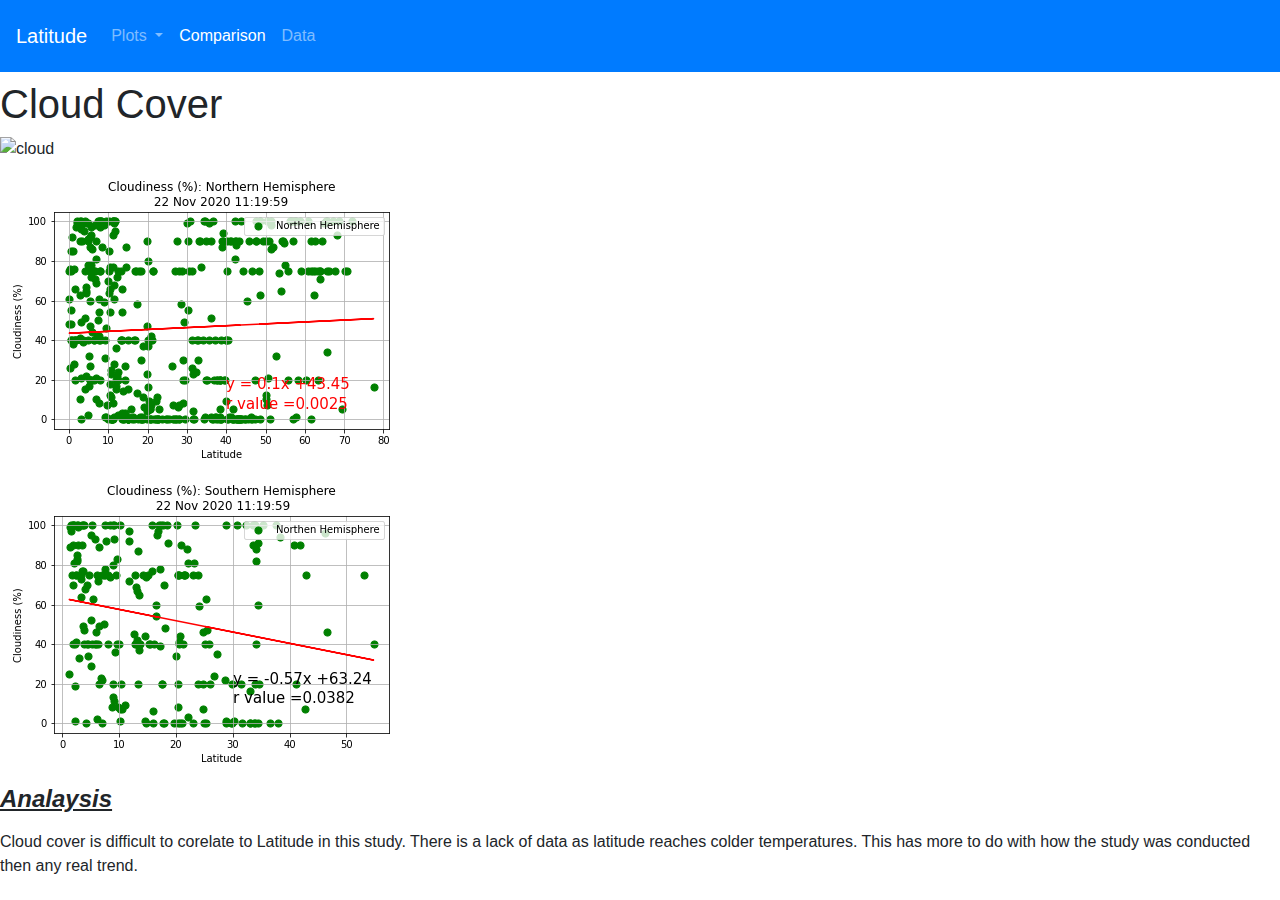
==== cloud.html @ 0de70aff "update figures and data. Update pages" ====
<!DOCTYPE html>
<html lang="en-us">

<head>
  <meta charset="UTF-8">
  <title>Cloudiness</title>
  <link rel="stylesheet" type="text/css" href="style.css">
  <!-- Bring in our bootstrap stylesheet -->
  <link rel="stylesheet" href="https://stackpath.bootstrapcdn.com/bootstrap/4.3.1/css/bootstrap.min.css"
    integrity="sha384-ggOyR0iXCbMQv3Xipma34MD+dH/1fQ784/j6cY/iJTQUOhcWr7x9JvoRxT2MZw1T" crossorigin="anonymous">



</head>

<body>

  <!--NAVIGATION BAR Begin-->
  <nav class="navbar navbar-expand-lg navbar-dark p-3 mb-2 bg-primary">
    <a class="navbar-brand" href="index.html">Latitude</a>
    <button class="navbar-toggler" type="button" data-toggle="collapse" data-target="#navbarSupportedContent"
      aria-controls="navbarSupportedContent" aria-expanded="false" aria-label="Toggle navigation">

      <span class="navbar-toggler-icon"></span>

    </button>
    <div class="collapse navbar-collapse" id="navbarSupportedContent">
      <ul class="navbar-nav mr-auto">
        <!--DROP DOWN MENU ADD LINKS TO ITEMS IN THE DROP DOWN-->
        <li class="nav-item drodown">
          <a class="nav-link dropdown-toggle" href="#" id="navbarDropdown" role="button" data-toggle="dropdown"
            aria-haspopup="true" aria-expanded="false">
            Plots
          </a>
          <div class="dropdown-menu" aria-labelledby="navbarDropdown">
            <a class="dropdown-item" href="max_temp.html">Max Temperature</a>
            <a class="dropdown-item" href="humid.html">Humidity</a>
            <a class="dropdown-item" href="cloud.html">Cloudiness</a>
            <a class="dropdown-item" href="wind.html">Wind Speed</a>
            <div class="dropdown-divider"></div>
            <div class="dropdown-divider"></div>
            <a class="dropdown-item" href="#">Something else here</a>
          </div>
        </li>
        <!-- Remaining items in list-->
        <li class="nav-item active">
          <a class="nav-link" href="Comp.html">Comparison<span class="sr-only">(current)</span></a>
        </li>
        <li class="nav-item">
          <a class="nav-link" href="Data.html">Data</a>
        </li>
      </ul>

  </nav>
  <!--NAVIGATION BAR Begin-->


  <h1>Cloud Cover</h1>
  <div>
    <figure class="box-set "><img src="figures\4_Cloud_cover_Latitude.png" alt="cloud"></figure>
    <figure class="box-set "><img src="figures\z_02_3a_Cloud_Northern_Hemisphere.png" alt="cloud"></figure>
    <figure class="box-set "><img src="figures\z_02_3b_Cloudiness_Southern Hemisphere.png" alt="cloud"></figure>
  </div>




          </div>

  </div>


      </div>
          <u><b><i>
        <p><h4><b>Analaysis</b></h4></p>
            </i></b></u>
                  <p>Cloud cover is difficult to corelate to Latitude in this study. There is a lack of data as latitude reaches colder temperatures. This has more to do with how the study was conducted then any real
                    trend.</p>
                      



      </div>



  <script src="https://code.jquery.com/jquery-3.3.1.slim.min.js"
    integrity="sha384-q8i/X+965DzO0rT7abK41JStQIAqVgRVzpbzo5smXKp4YfRvH+8abtTE1Pi6jizo"
    crossorigin="anonymous"></script>
  <script src="https://cdnjs.cloudflare.com/ajax/libs/popper.js/1.14.7/umd/popper.min.js"
    integrity="sha384-UO2eT0CpHqdSJQ6hJty5KVphtPhzWj9WO1clHTMGa3JDZwrnQq4sF86dIHNDz0W1"
    crossorigin="anonymous"></script>
  <script src="https://stackpath.bootstrapcdn.com/bootstrap/4.3.1/js/bootstrap.min.js"
    integrity="sha384-JjSmVgyd0p3pXB1rRibZUAYoIIy6OrQ6VrjIEaFf/nJGzIxFDsf4x0xIM+B07jRM"
    crossorigin="anonymous"></script>
</body>

</html>
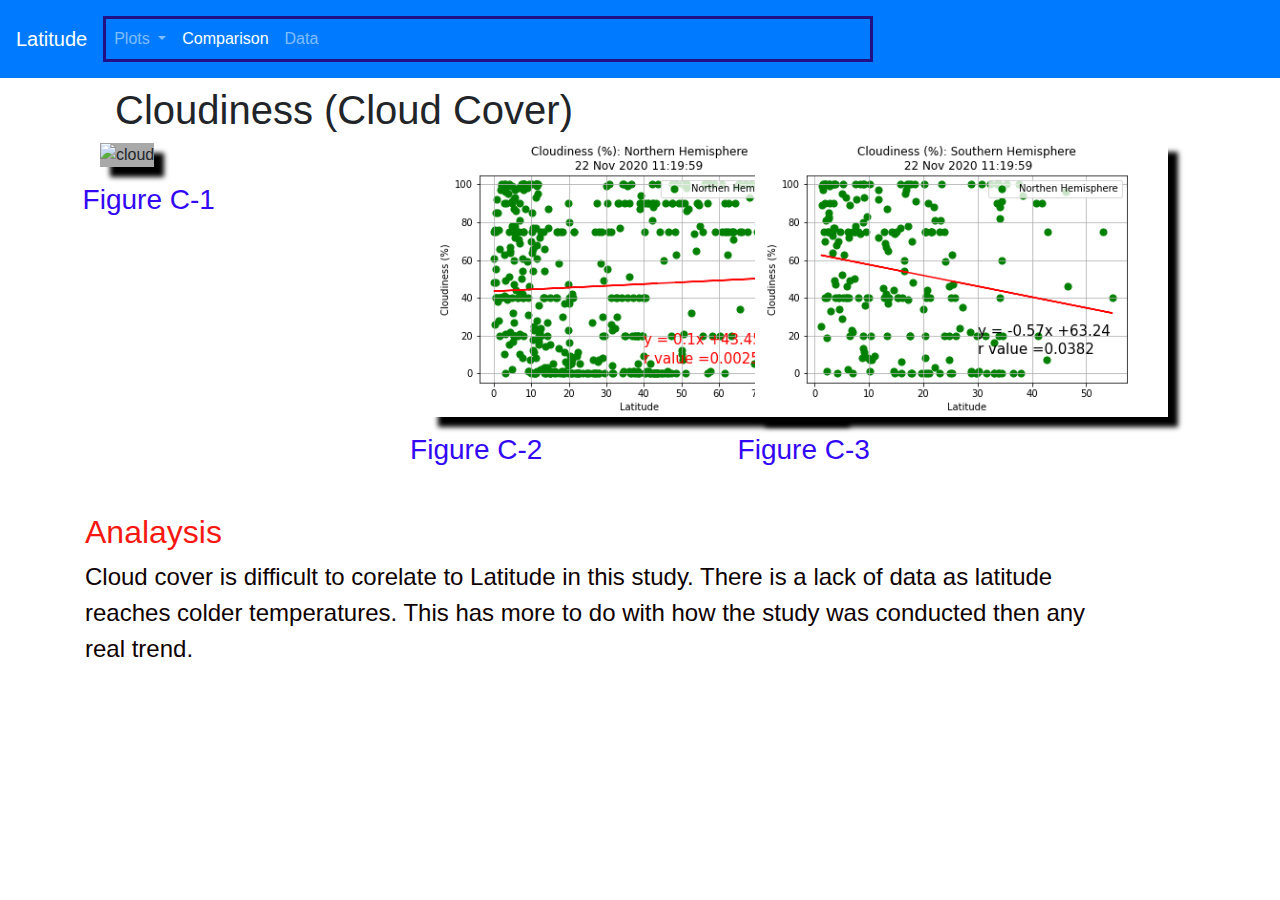
==== commit 31b16543: "update plot pages" ====
--- a/cloud.html
+++ b/cloud.html
@@ -54,45 +54,57 @@
   </nav>
   <!--NAVIGATION BAR Begin-->
 
+    <!-- Creates the Overall Grid -->
+    <div class="container"></div>
+    
+        <!-- First (and only column) -->
+        <div class="row"></div>    
+          <div class="col-md-12 justify-content-end">
+            <h1>Cloudiness (Cloud Cover)</h1>
+          </div>
+        </div>
 
-  <h1>Cloud Cover</h1>
-  <div>
-    <figure class="box-set "><img src="figures\4_Cloud_cover_Latitude.png" alt="cloud"></figure>
-    <figure class="box-set "><img src="figures\z_02_3a_Cloud_Northern_Hemisphere.png" alt="cloud"></figure>
-    <figure class="box-set "><img src="figures\z_02_3b_Cloudiness_Southern Hemisphere.png" alt="cloud"></figure>
-  </div>
+        <!-- Second Row GRAPHS-->
+        <div class="row">
+          <!--First Column in this Row-->
+          <div class="col-md-3">    
+            <figure class="box-set "><img src= "figures\4_Cloud_cover_Latitude.png" alt="cloud"></figure>
+            <h3 class="text-center">Figure C-1</h3>
+          </div>
+
+          <!--SECOND Column in this Row-->
+          <div class="col-md-3">     
+            <figure class="box-set "><img src="figures\z_02_3a_Cloud_Northern_Hemisphere.png" alt="cloud"></figure>  
+            <h3 class="text-center">Figure C-2</h3>
+          </div>
+          <!--THIRD Column in this Row-->
+          <div class="col-md-3">
+            <figure class="box-set "><img src="figures\z_02_3b_Cloudiness_Southern Hemisphere.png" alt="cloud"></figure>
+            <h3 class="text-center">Figure C-3</h3>          
+          </div>
+        </div>
 
 
 
 
-          </div>
 
-  </div>
-
-
-      </div>
-          <u><b><i>
-        <p><h4><b>Analaysis</b></h4></p>
-            </i></b></u>
-                  <p>Cloud cover is difficult to corelate to Latitude in this study. There is a lack of data as latitude reaches colder temperatures. This has more to do with how the study was conducted then any real
-                    trend.</p>
-                      
+        <!-- Third Row -->
+        <div class="row">
+          <h2><br>Analaysis</h2>
+            <p class="text-left">Cloud cover is difficult to corelate to Latitude in this study. There is a lack of data as latitude reaches colder temperatures. This has more to do with how the study was conducted then any real
+              trend.</p>
+        </div>
 
 
 
-      </div>
+    </div>
 
+  <!--Needed for Bootstrap Begin--> 
+  <script src="https://code.jquery.com/jquery-3.3.1.slim.min.js" integrity="sha384-q8i/X+965DzO0rT7abK41JStQIAqVgRVzpbzo5smXKp4YfRvH+8abtTE1Pi6jizo" crossorigin="anonymous"></script>
+  <script src="https://cdnjs.cloudflare.com/ajax/libs/popper.js/1.14.7/umd/popper.min.js" integrity="sha384-UO2eT0CpHqdSJQ6hJty5KVphtPhzWj9WO1clHTMGa3JDZwrnQq4sF86dIHNDz0W1" crossorigin="anonymous"></script>
+  <script src="https://stackpath.bootstrapcdn.com/bootstrap/4.3.1/js/bootstrap.min.js" integrity="sha384-JjSmVgyd0p3pXB1rRibZUAYoIIy6OrQ6VrjIEaFf/nJGzIxFDsf4x0xIM+B07jRM" crossorigin="anonymous"></script>
+  <!--Needed for Bootstrap end--> 
 
-
-  <script src="https://code.jquery.com/jquery-3.3.1.slim.min.js"
-    integrity="sha384-q8i/X+965DzO0rT7abK41JStQIAqVgRVzpbzo5smXKp4YfRvH+8abtTE1Pi6jizo"
-    crossorigin="anonymous"></script>
-  <script src="https://cdnjs.cloudflare.com/ajax/libs/popper.js/1.14.7/umd/popper.min.js"
-    integrity="sha384-UO2eT0CpHqdSJQ6hJty5KVphtPhzWj9WO1clHTMGa3JDZwrnQq4sF86dIHNDz0W1"
-    crossorigin="anonymous"></script>
-  <script src="https://stackpath.bootstrapcdn.com/bootstrap/4.3.1/js/bootstrap.min.js"
-    integrity="sha384-JjSmVgyd0p3pXB1rRibZUAYoIIy6OrQ6VrjIEaFf/nJGzIxFDsf4x0xIM+B07jRM"
-    crossorigin="anonymous"></script>
 </body>
 
 </html>--- a/style.css
+++ b/style.css
@@ -0,0 +1,66 @@
+h1 {margin-left: 100px;
+}
+
+h2 {
+  color: #f71911;
+  margin-left: 100px;
+
+}
+
+h3 {
+  color: rgb(51, 8, 245);
+}
+
+body {
+    padding: 10;
+   
+    margin-left: 10 px;
+    margin-right: 10px;
+    font-family: Georgia, "Times New Roman", Times, serif;
+    font-size: 18px;
+    line-height: 150%;
+    color: rgb(48, 40, 40);
+    background: #f1e68e;
+  }
+
+img {
+  box-shadow: 10px 10px 5px black;
+  background: rgb(169, 169, 169);
+  height: 275px;
+  text-align: center;
+  margin-left: 100px;
+  margin-right: 100px;
+  position: center;
+}
+
+section {
+  background-color: #000;
+}
+
+p {
+  font-size: 24px;
+  color: #0f0101;
+  margin-left: 100px;
+  margin-right: 200px;
+}
+
+ul {
+  border-style: solid;
+  color: rgb(34, 16, 134);
+  width: 770px;
+}
+    
+
+#contact-info {
+    width: 30%;
+  }
+  .box {
+    height: 400px;
+    padding: 20px;
+    color: #fff;
+    background: deepskyblue;
+  }
+  
+  .margin-top-80 {
+    margin-top: 80px;
+  }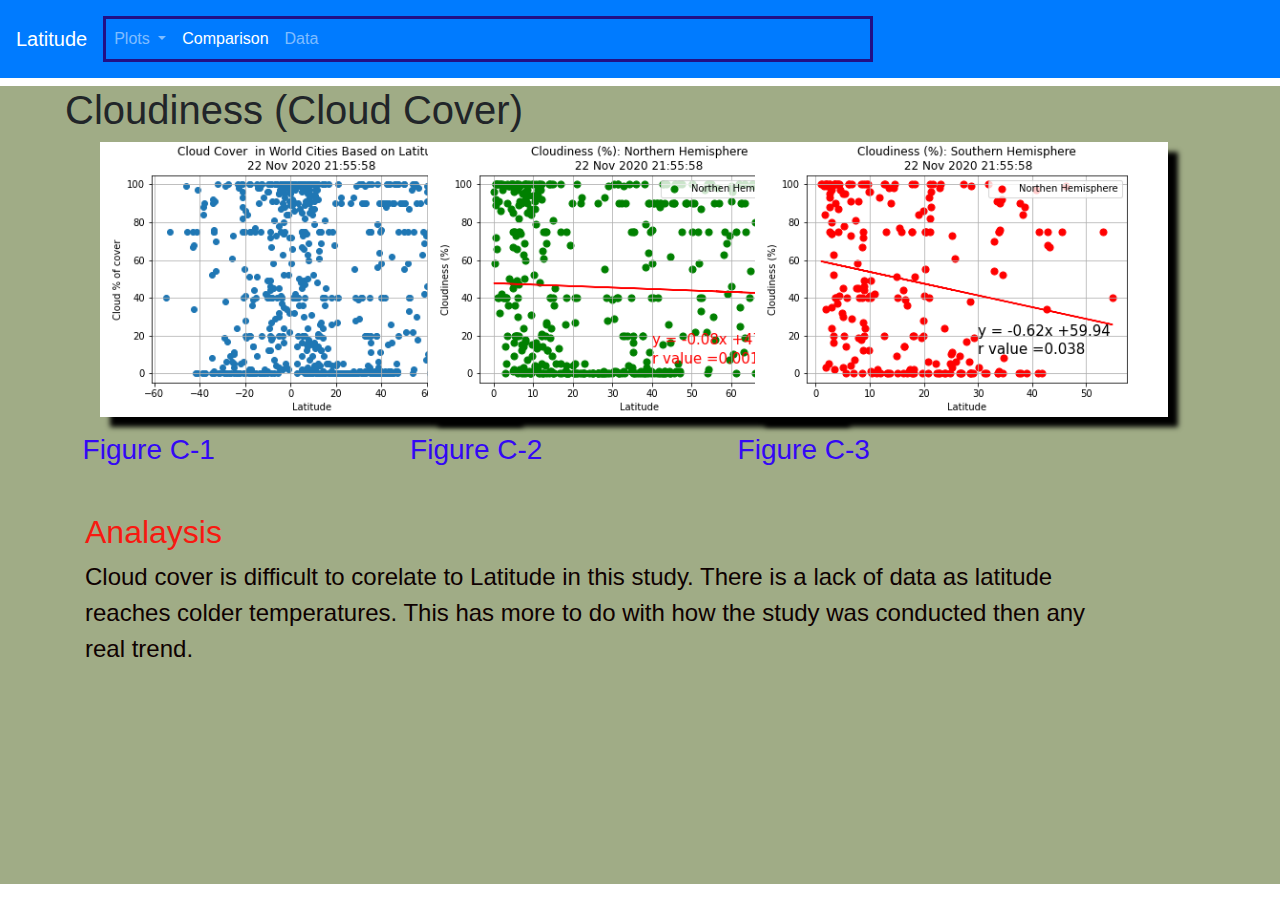
==== commit a2ca1a71: "update formating" ====
--- a/cloud.html
+++ b/cloud.html
@@ -52,9 +52,10 @@
       </ul>
 
   </nav>
-  <!--NAVIGATION BAR Begin-->
+  <!--NAVIGATION BAR End-->
 
     <!-- Creates the Overall Grid -->
+<section>
     <div class="container"></div>
     
         <!-- First (and only column) -->
@@ -98,12 +99,13 @@
 
 
     </div>
-
-  <!--Needed for Bootstrap Begin--> 
-  <script src="https://code.jquery.com/jquery-3.3.1.slim.min.js" integrity="sha384-q8i/X+965DzO0rT7abK41JStQIAqVgRVzpbzo5smXKp4YfRvH+8abtTE1Pi6jizo" crossorigin="anonymous"></script>
-  <script src="https://cdnjs.cloudflare.com/ajax/libs/popper.js/1.14.7/umd/popper.min.js" integrity="sha384-UO2eT0CpHqdSJQ6hJty5KVphtPhzWj9WO1clHTMGa3JDZwrnQq4sF86dIHNDz0W1" crossorigin="anonymous"></script>
-  <script src="https://stackpath.bootstrapcdn.com/bootstrap/4.3.1/js/bootstrap.min.js" integrity="sha384-JjSmVgyd0p3pXB1rRibZUAYoIIy6OrQ6VrjIEaFf/nJGzIxFDsf4x0xIM+B07jRM" crossorigin="anonymous"></script>
-  <!--Needed for Bootstrap end--> 
+    <div class="spacerbig"></div>  
+      <!--Needed for Bootstrap Begin--> 
+      <script src="https://code.jquery.com/jquery-3.3.1.slim.min.js" integrity="sha384-q8i/X+965DzO0rT7abK41JStQIAqVgRVzpbzo5smXKp4YfRvH+8abtTE1Pi6jizo" crossorigin="anonymous"></script>
+      <script src="https://cdnjs.cloudflare.com/ajax/libs/popper.js/1.14.7/umd/popper.min.js" integrity="sha384-UO2eT0CpHqdSJQ6hJty5KVphtPhzWj9WO1clHTMGa3JDZwrnQq4sF86dIHNDz0W1" crossorigin="anonymous"></script>
+      <script src="https://stackpath.bootstrapcdn.com/bootstrap/4.3.1/js/bootstrap.min.js" integrity="sha384-JjSmVgyd0p3pXB1rRibZUAYoIIy6OrQ6VrjIEaFf/nJGzIxFDsf4x0xIM+B07jRM" crossorigin="anonymous"></script>
+      <!--Needed for Bootstrap end--> 
+</section>
 
 </body>
 
--- a/style.css
+++ b/style.css
@@ -1,4 +1,4 @@
-h1 {margin-left: 100px;
+h1 {margin-left: 50px;
 }
 
 h2 {
@@ -34,7 +34,9 @@
 }
 
 section {
-  background-color: #000;
+  background-color: rgb(160, 172, 134);
+  padding-top: 0px;
+  padding-bottom: 1px
 }
 
 p {
@@ -63,4 +65,19 @@
   
   .margin-top-80 {
     margin-top: 80px;
-  }+  }
+  .margin-left-100 {
+    margin-left: 100px;
+  }
+  .spacer {
+    padding-top: 10px;
+    padding-bottom: 10px
+}
+.spacerbig {
+  padding-top: 100px;
+  padding-bottom: 100px
+}
+.container {
+  width: 1000px;
+  margin: 0 auto;
+}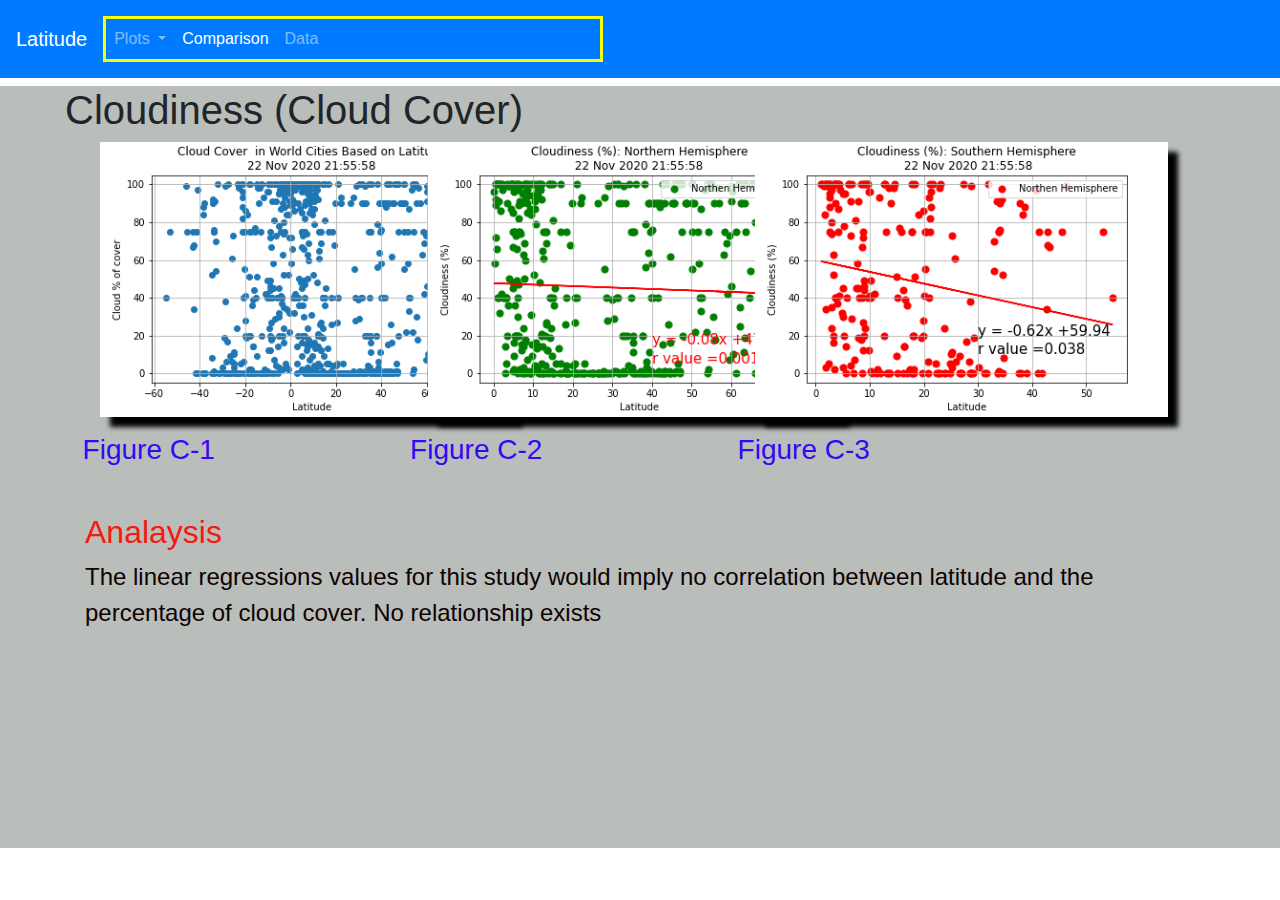
==== commit 0d7599ed: "finishing up conclusions" ====
--- a/cloud.html
+++ b/cloud.html
@@ -92,8 +92,7 @@
         <!-- Third Row -->
         <div class="row">
           <h2><br>Analaysis</h2>
-            <p class="text-left">Cloud cover is difficult to corelate to Latitude in this study. There is a lack of data as latitude reaches colder temperatures. This has more to do with how the study was conducted then any real
-              trend.</p>
+            <p class="text-left">The linear regressions values for this study would imply no correlation between latitude and the percentage of cloud cover. No relationship exists</p>
         </div>
 
 
--- a/style.css
+++ b/style.css
@@ -34,7 +34,7 @@
 }
 
 section {
-  background-color: rgb(160, 172, 134);
+  background-color: rgb(185, 190, 187);
   padding-top: 0px;
   padding-bottom: 1px
 }
@@ -48,10 +48,15 @@
 
 ul {
   border-style: solid;
-  color: rgb(34, 16, 134);
-  width: 770px;
+  color: rgb(249, 253, 5);
+  width: 500px;
 }
-    
+
+ulb {
+  width: 1000px;
+  margin-left: 100px;
+  margin-right: 200px;
+} 
 
 #contact-info {
     width: 30%;
